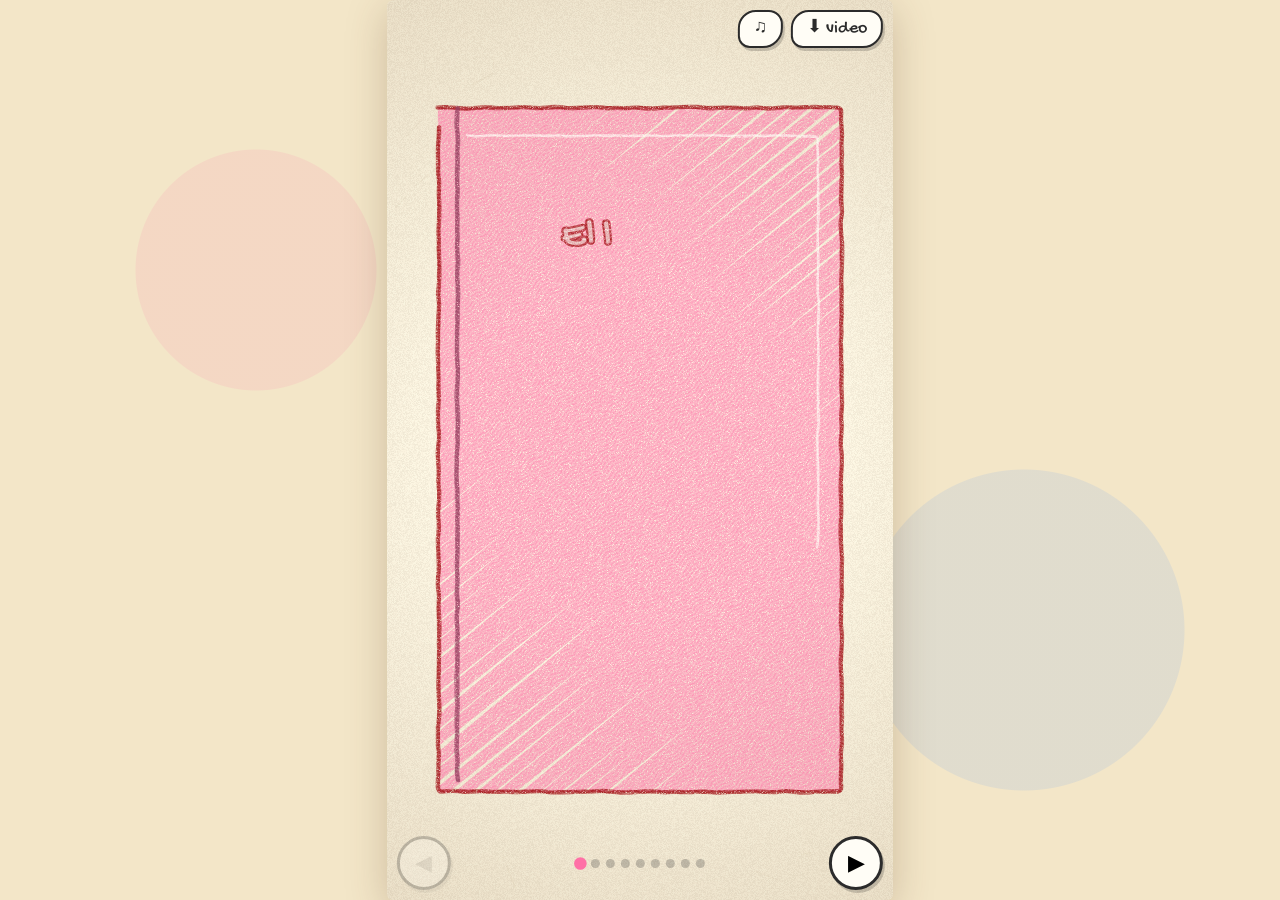
==== index.html @ 963658b6 "Libro de crayones animado para el cumpleaños 25 de Dayana Página interactiva estilo libro de crayone" ====
<!doctype html>
<html lang="es">
<head>
  <meta charset="utf-8">
  <meta name="viewport" content="width=device-width, initial-scale=1, viewport-fit=cover">
  <title>Feliz cumpleaños, Dayana</title>
  <meta name="description" content="Un libro de crayones animado para los 25 años de Dayana.">
  <meta property="og:title" content="Feliz cumpleaños, Dayana 🎂">
  <meta property="og:description" content="Un libro de crayones hecho con cariño por tu primo Yadir.">
  <meta name="theme-color" content="#f3e6c8">
  <link rel="icon" href="data:image/svg+xml,<svg xmlns='http://www.w3.org/2000/svg' viewBox='0 0 100 100'><text y='.9em' font-size='90'>🖍️</text></svg>">
  <link rel="preconnect" href="https://fonts.googleapis.com">
  <link rel="preconnect" href="https://fonts.gstatic.com" crossorigin>
  <link href="https://fonts.googleapis.com/css2?family=Cabin+Sketch:wght@400;700&family=Gochi+Hand&display=swap" rel="stylesheet">
  <link rel="stylesheet" href="css/style.css">
</head>
<body>
  <div id="loading">sacando los crayones…</div>

  <main id="book">
    <canvas id="stage" aria-label="Libro animado de cumpleaños para Dayana"></canvas>

    <div id="ui">
      <div class="top">
        <button id="music" class="chip" title="Música">♫</button>
        <button id="download" class="chip" title="Descargar la película">⬇ video</button>
      </div>

      <button id="mic" class="chip big">🎤 soplar de verdad</button>

      <div id="end">
        <button id="again" class="chip big">↺ ver otra vez</button>
        <button id="download2" class="chip big pink">⬇ descargar la película</button>
      </div>

      <nav class="bottom">
        <button id="prev" class="arrow" aria-label="Página anterior">◀</button>
        <div id="dots"></div>
        <button id="next" class="arrow" aria-label="Página siguiente">▶</button>
      </nav>
    </div>
  </main>

  <div id="rec" role="dialog" aria-modal="true">
    <div class="card">
      <h2>🎬 La película de Dayana</h2>
      <div id="recprev"></div>
      <div class="track"><div id="recbar"></div></div>
      <p id="recmsg"></p>
      <div class="row">
        <a id="recdl" class="chip big pink" href="#">⬇ descargar</a>
        <button id="recclose" class="chip big">cerrar</button>
      </div>
    </div>
  </div>

  <script src="js/content.js"></script>
  <script src="js/crayon.js"></script>
  <script src="js/props.js"></script>
  <script src="js/audio.js"></script>
  <script src="js/scenes.js"></script>
  <script src="js/app.js"></script>
</body>
</html>
---- css/style.css ----
:root {
  --paper: #f3e6c8;
  --ink: #2b2b2b;
  --pink: #ff70a6;
  --navy: #264e86;
  --chip: #fffdf6;
}
* { box-sizing: border-box; }
html, body {
  margin: 0; height: 100%; overflow: hidden;
  background: var(--paper);
  background-image:
    radial-gradient(circle at 20% 30%, rgba(255,112,166,.12) 0 120px, transparent 121px),
    radial-gradient(circle at 80% 70%, rgba(58,134,255,.10) 0 160px, transparent 161px);
  font-family: "Gochi Hand", "Comic Sans MS", cursive;
  color: var(--ink);
  -webkit-tap-highlight-color: transparent;
  user-select: none; -webkit-user-select: none;
}
#book {
  position: relative; height: 100%;
  display: flex; align-items: center; justify-content: center;
}
#stage {
  display: block; touch-action: manipulation; cursor: pointer;
  box-shadow: 0 10px 40px rgba(90, 58, 30, .25);
  border-radius: 6px;
}
#ui {
  position: absolute; top: 0; bottom: 0; left: 50%; transform: translateX(-50%);
  pointer-events: none;
}
#ui > *, #ui button { pointer-events: auto; }
#ui .top {
  position: absolute; top: 10px; right: 10px; display: flex; gap: 8px;
}
.chip {
  font: inherit; font-size: 18px; line-height: 1;
  padding: 8px 14px; border: 2.5px solid var(--ink); border-radius: 18px 14px 20px 12px;
  background: var(--chip); color: var(--ink); cursor: pointer; text-decoration: none;
  box-shadow: 2px 3px 0 rgba(0,0,0,.18);
  transition: transform .15s;
}
.chip:active { transform: scale(.94); }
.chip.big { font-size: 22px; padding: 12px 20px; }
.chip.pink { background: var(--pink); color: #fff; }
.chip.off { opacity: .55; }
#ui .bottom {
  position: absolute; bottom: 10px; left: 0; right: 0;
  display: flex; align-items: center; justify-content: space-between; padding: 0 10px;
}
.arrow {
  width: 54px; height: 54px; border-radius: 50%;
  font-size: 22px; border: 3px solid var(--ink); background: var(--chip); cursor: pointer;
  box-shadow: 2px 3px 0 rgba(0,0,0,.18);
}
.arrow:disabled { opacity: .25; cursor: default; }
.arrow.pulse { animation: pulse 1.1s infinite; background: #f6c945; }
@keyframes pulse { 50% { transform: scale(1.15) rotate(-6deg); } }
#dots { display: flex; gap: 6px; }
#dots i { width: 9px; height: 9px; border-radius: 50%; background: rgba(43,43,43,.25); }
#dots i.on { background: var(--pink); transform: scale(1.4); }
#mic, #end { display: none; }
#mic.show { display: block; position: absolute; top: 14%; left: 50%; transform: translateX(-50%); white-space: nowrap; }
#end.show {
  display: flex; flex-direction: column; gap: 10px; align-items: center;
  position: absolute; bottom: 80px; left: 0; right: 0;
}
#loading {
  position: fixed; inset: 0; display: grid; place-items: center;
  font-size: 28px; color: var(--navy); z-index: 5; background: var(--paper);
}
#rec {
  position: fixed; inset: 0; z-index: 10; display: none;
  background: rgba(43, 30, 15, .55); align-items: center; justify-content: center; padding: 16px;
}
#rec.show { display: flex; }
#rec .card {
  background: #fffdf6; border: 3px solid var(--ink); border-radius: 22px 16px 26px 14px;
  padding: 18px; width: min(380px, 100%); text-align: center;
  box-shadow: 4px 6px 0 rgba(0,0,0,.2);
}
#rec h2 { margin: 0 0 10px; font-weight: normal; font-size: 26px; color: var(--navy); }
#recprev canvas { width: 100%; max-height: 50vh; object-fit: contain; border-radius: 8px; border: 2px solid #e0d3b6; }
#rec .track { height: 14px; border: 2px solid var(--ink); border-radius: 10px; overflow: hidden; margin: 12px 0 6px; }
#recbar { height: 100%; width: 0; background: repeating-linear-gradient(45deg, #ff70a6 0 10px, #f6c945 10px 20px); transition: width .2s; }
#recmsg { margin: 8px 0 12px; font-size: 18px; }
#rec .row { display: flex; gap: 10px; justify-content: center; flex-wrap: wrap; }
@media (prefers-reduced-motion: reduce) { .arrow.pulse { animation: none; } }
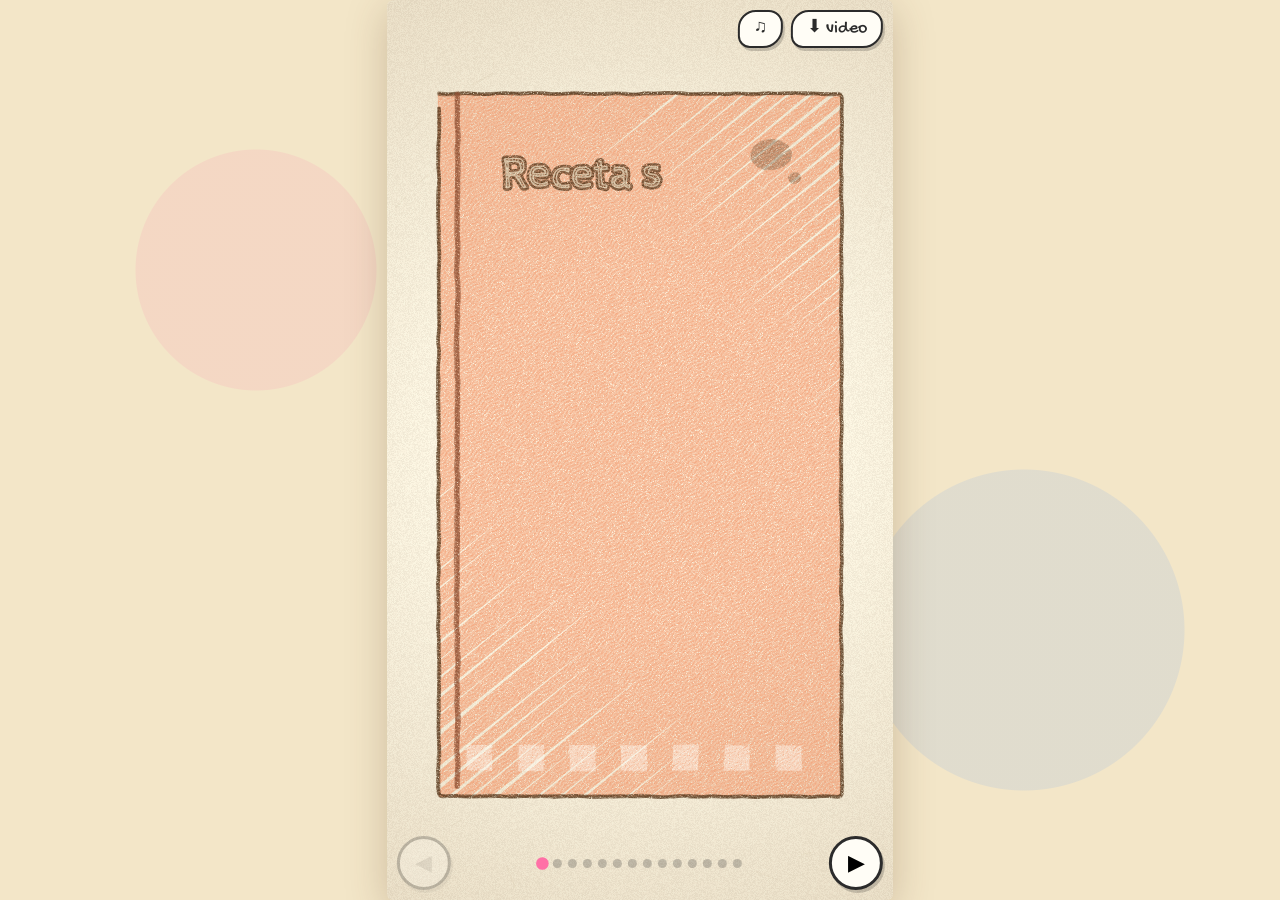
==== commit c1e1ab6a: "Contar la historia como receta: muñequitos que saltan a la olla Nueva narrativa de 14 páginas con la" ====
--- a/index.html
+++ b/index.html
@@ -5,8 +5,8 @@
   <meta name="viewport" content="width=device-width, initial-scale=1, viewport-fit=cover">
   <title>Feliz cumpleaños, Dayana</title>
   <meta name="description" content="Un libro de crayones animado para los 25 años de Dayana.">
-  <meta property="og:title" content="Feliz cumpleaños, Dayana 🎂">
-  <meta property="og:description" content="Un libro de crayones hecho con cariño por tu primo Yadir.">
+  <meta property="og:title" content="Receta secreta: cómo se hace una Dayana 🎂">
+  <meta property="og:description" content="Una receta de familia dibujada con crayones por tu primo Yadir.">
   <meta name="theme-color" content="#f3e6c8">
   <link rel="icon" href="data:image/svg+xml,<svg xmlns='http://www.w3.org/2000/svg' viewBox='0 0 100 100'><text y='.9em' font-size='90'>🖍️</text></svg>">
   <link rel="preconnect" href="https://fonts.googleapis.com">
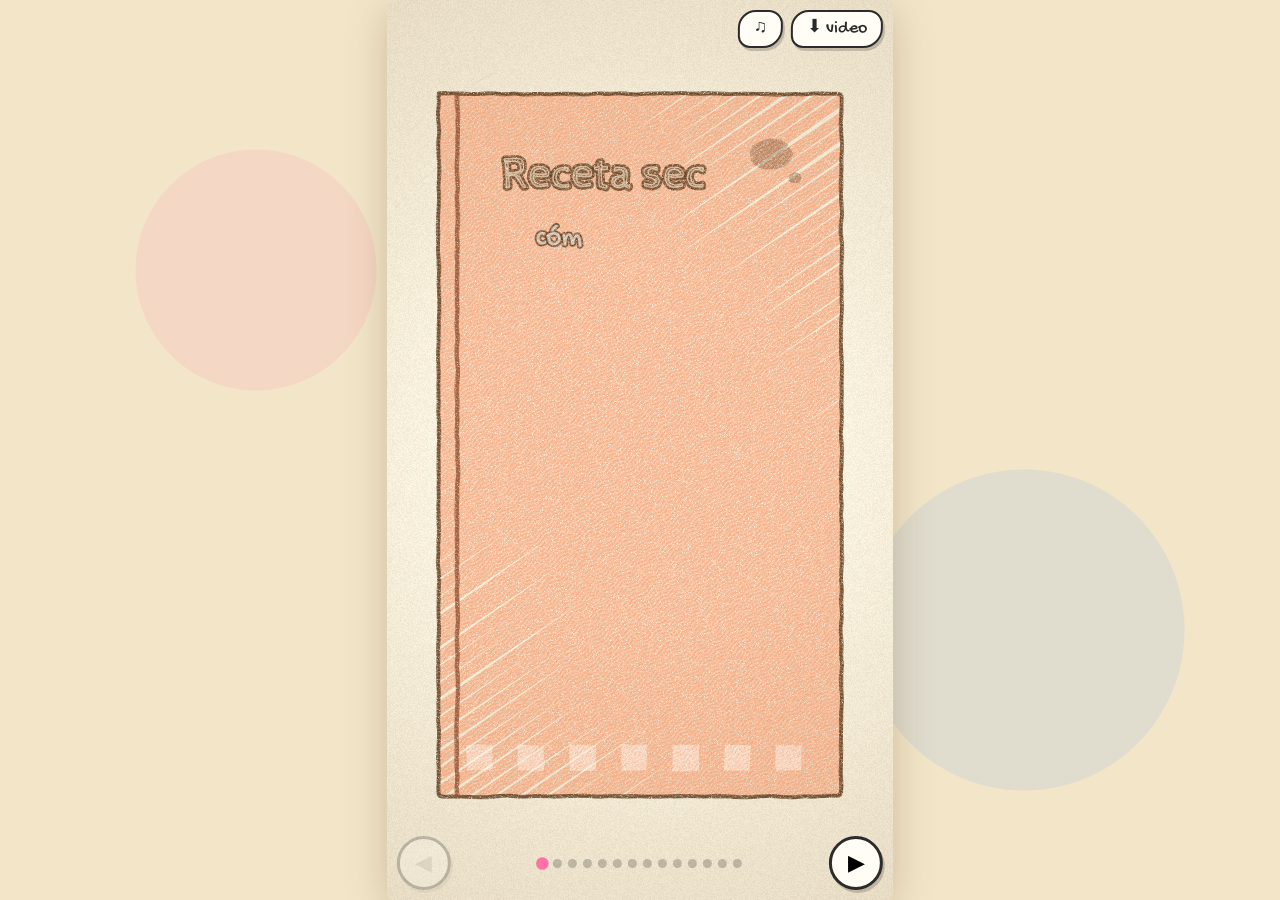
==== commit 2cfbc832: "Previa para WhatsApp: banner de crayón y etiquetas Open Graph Co-Authored-By: Claude Opus 5.5 <norep" ====
--- a/index.html
+++ b/index.html
@@ -4,9 +4,24 @@
   <meta charset="utf-8">
   <meta name="viewport" content="width=device-width, initial-scale=1, viewport-fit=cover">
   <title>Feliz cumpleaños, Dayana</title>
-  <meta name="description" content="Un libro de crayones animado para los 25 años de Dayana.">
+  <meta name="description" content="Una receta de familia dibujada con crayones por tu primo Yadir. Ábrela y toca cada página.">
+  <!-- Previa al compartir el enlace (WhatsApp, Facebook, Telegram…).
+       og:image y og:url deben ser la dirección COMPLETA del sitio publicado. -->
+  <meta property="og:type" content="website">
+  <meta property="og:site_name" content="Receta secreta">
   <meta property="og:title" content="Receta secreta: cómo se hace una Dayana 🎂">
-  <meta property="og:description" content="Una receta de familia dibujada con crayones por tu primo Yadir.">
+  <meta property="og:description" content="Un regalo de cumpleaños dibujado con crayones por tu primo Yadir. Ábrelo y toca cada página.">
+  <meta property="og:url" content="https://happybirthday-dayana.vercel.app/">
+  <meta property="og:image" content="https://happybirthday-dayana.vercel.app/assets/og.jpg">
+  <meta property="og:image:secure_url" content="https://happybirthday-dayana.vercel.app/assets/og.jpg">
+  <meta property="og:image:type" content="image/jpeg">
+  <meta property="og:image:width" content="1200">
+  <meta property="og:image:height" content="630">
+  <meta property="og:image:alt" content="Recetario de crayón: Receta secreta, cómo se hace una Dayana, edición 25 años">
+  <meta property="og:locale" content="es_CO">
+  <meta name="twitter:card" content="summary_large_image">
+  <meta name="twitter:title" content="Receta secreta: cómo se hace una Dayana 🎂">
+  <meta name="twitter:image" content="https://happybirthday-dayana.vercel.app/assets/og.jpg">
   <meta name="theme-color" content="#f3e6c8">
   <link rel="icon" href="data:image/svg+xml,<svg xmlns='http://www.w3.org/2000/svg' viewBox='0 0 100 100'><text y='.9em' font-size='90'>🖍️</text></svg>">
   <link rel="preconnect" href="https://fonts.googleapis.com">
